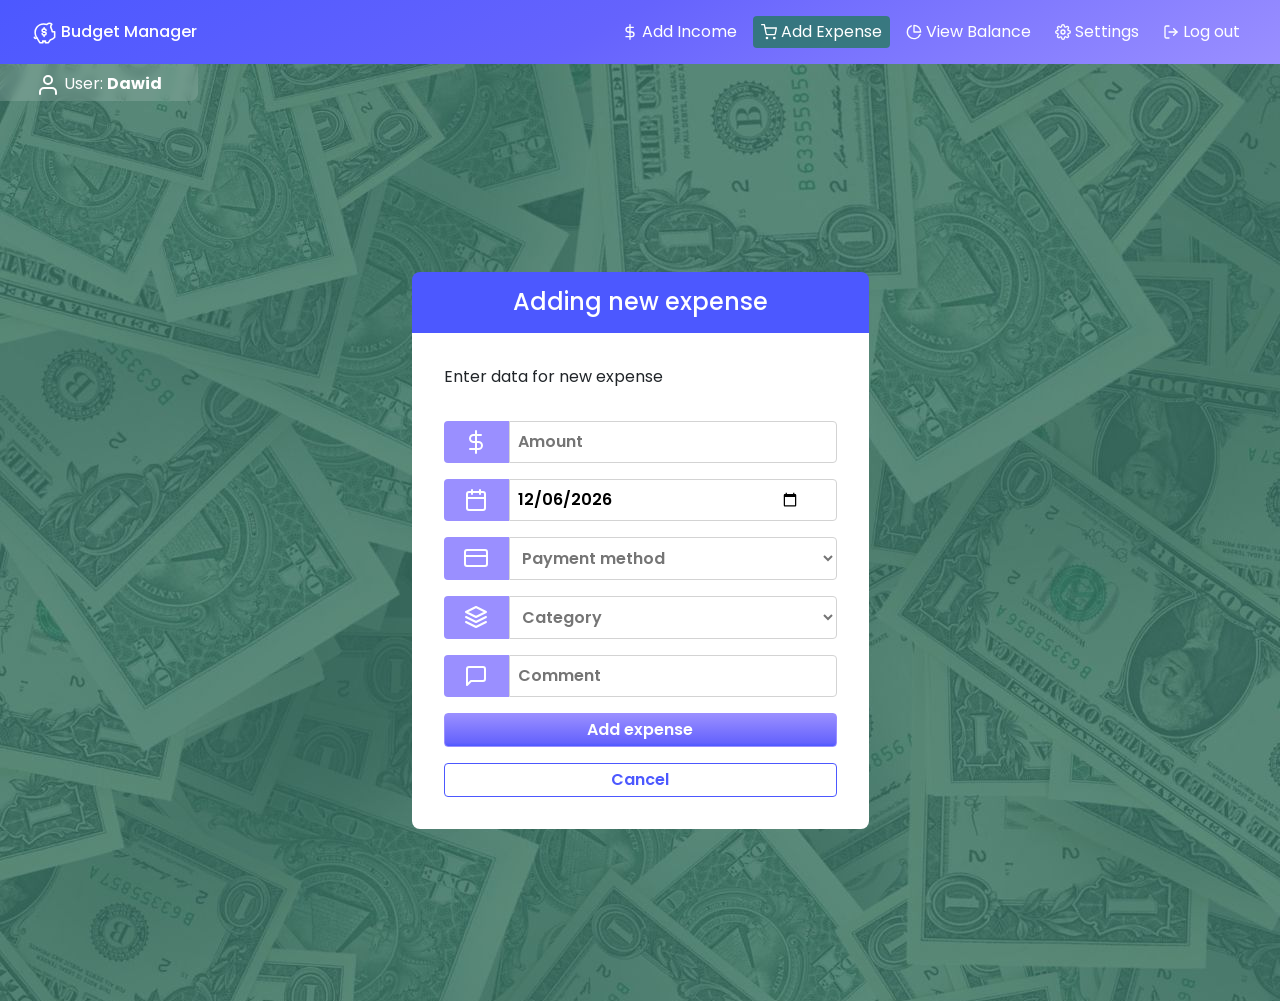
==== addExpense.html @ 86179583 "Added user bar for add expense page" ====
<!DOCTYPE html>
<html lang="en">
<head>
    <meta charset="UTF-8">
    <meta name="viewport" content="width=device-width, initial-scale=1.0">
    <title>Document</title>
    <link rel="preconnect" href="https://fonts.googleapis.com">
    <link rel="preconnect" href="https://fonts.gstatic.com" crossorigin>
    <link href="https://fonts.googleapis.com/css2?family=Poppins:ital,wght@0,100;0,200;0,300;0,400;0,500;0,600;0,700;0,800;0,900;1,100;1,200;1,300;1,400;1,500;1,600;1,700;1,800;1,900&display=swap" rel="stylesheet">

    <link href="https://cdn.jsdelivr.net/npm/bootstrap@5.3.8/dist/css/bootstrap.min.css" rel="stylesheet" integrity="sha384-sRIl4kxILFvY47J16cr9ZwB07vP4J8+LH7qKQnuqkuIAvNWLzeN8tE5YBujZqJLB" crossorigin="anonymous">
    <link rel="stylesheet" href="styles.css">
</head>
<body>
    <header class="py-3">
        <div class="container-fluid header-container d-flex align-items-center justify-content-between">
            <a href="homePage.html" class="logo">
                <img src="assets/images/piggy-bank-icon.svg" height="25px"/>
                <h1 class="h6">Budget <br>Manager</h1>   
            </a>
            <nav class="site-nav navbar-expand-md">
                <button class="open-menu" data-bs-toggle="offcanvas" data-bs-target="#offcanvasRight" aria-controls="offcanvasRight">
                    <img src="assets/images/navbar/menu.svg" alt="Open mobile menu">
                </button>
                <div class="offcanvas offcanvas-end offcanvas-md" tabindex="-1" id="offcanvasRight" aria-labelledby="offcanvasRightLabel">
                    <div class="offcanvas-header">
                        <div class="logo">
                            <img src="assets/images/piggy-bank-icon.svg" height="25px"/>
                            <p class="h6">Budget <br>Manager</p>   
                        </div> 
                        <button type="button" class="btn-close btn-close-white" data-bs-dismiss="offcanvas" aria-label="Close"></button>
                    </div>
                    <div class="offcanvas-body">
                        <ul class="nav-menu">
                            <li class="nav-item">
                                <a class="navbar-button" href="#">
                                    <img src="assets/images/navbar/dollar-sign.svg" height="16px"/>
                                    <span>Add Income</span>
                                </a>
                            </li>
                            <li class="nav-item">
                                <a class="navbar-button active" href="#">
                                    <img src="assets/images/navbar/shopping-cart.svg" height="16px"/>
                                    <span>Add Expense</span>
                                </a>
                            </li>
                            <li class="nav-item">
                                <a class="navbar-button" href="#">
                                    <img src="assets/images/navbar/pie-chart.svg" height="16px"/>
                                    <span>View Balance</span>
                                </a>
                            </li>
                            <li class="nav-item">
                                <a class="navbar-button" href="#">
                                    <img src="assets/images/navbar/settings.svg" height="16px"/>
                                    <span>Settings</span>
                                </a>
                            </li>
                            <li class="nav-item">
                                <a class="navbar-button" href="index.html">
                                    <img src="assets/images/navbar/log-out.svg" height="16px"/>
                                    <span>Log out</span>
                                </a>
                            </li>
                        </ul>
                    </div>
                </div>
            </nav> 
        </div>
    </header>
    <div class="user-bar">
        <div class="container-fluid header-container">
            <div class="user-bar-text mt-1">
                <img src="assets/images/forms/person-icon.svg" alt="User icon">
                <span>User: <strong>Dawid</strong></span>
            </div>
        </div>
    </div>
    <main class="container">
        <div class="add-expense-section" >
            <h2 id="formTitle" class="form-header h4">Adding new expense</h2> 
            <div class="form-card"> 
                <div class="description">
                    <p>Enter data for new expense</p>
                </div>
                <form aria-labelledby="formTitle" novalidate>
                    <div class="fields">
                        <div class="container field-control">
                            <div class="row input-wrapper">
                                <span class="col-2 input-symbol">
                                    <img src="assets/images/forms/dollar-sign.svg" alt="" aria-hidden="true"/>
                                </span>
                                <label for="amount" class="visually-hidden">Amount</label>
                                <input id="amount" name="amount" class="col field" type="number" placeholder="Amount" autocomplete="amount" inputmode="decimal" required>
                                <img class="error-icon" src="assets/images/forms/validate-icon.svg" alt="" aria-hidden="true"/>
                            </div>
                        </div>
                        <div class="container field-control">
                            <div class="row input-wrapper">
                                <span class="col-2 input-symbol">
                                    <img src="assets/images/forms/calendar.svg" alt="" aria-hidden="true"/>
                                </span>
                                <label for="expenseDate" class="visually-hidden">Date</label>
                                <input id="expenseDate" name="date" class="col field" type="date" value="2026-03-12" required>
                            </div>
                        </div>
                        <div class="container field-control">
                            <div class="row input-wrapper">
                                <span class="col-2 input-symbol">
                                    <img src="assets/images/forms/credit-card.svg" alt="" aria-hidden="true"/>
                                </span>
                                <label for="paymentMethod" class="visually-hidden">Payment method</label>
                                <select id="paymentMethod" name="paymentMethod" class="col field select-field" required>
                                        <option value="" selected disabled hidden>Payment method</option>
                                        <option class="dropdown-item">Cash</option>
                                        <option class="dropdown-item">Credit card</option>
                                        <option class="dropdown-item">Debit card</option>
                                </select>
                            </div>
                        </div>
                        <div class="container field-control">
                            <div class="row input-wrapper">
                                <span class="col-2 input-symbol">
                                    <img src="assets/images/forms/layers.svg" alt="" aria-hidden="true"/>
                                </span>
                                <label for="category" class="visually-hidden">Category</label>
                                <select id="category" name="category" class="col field select-field" required>
                                    <option value="" selected disabled hidden>Category</option>
                                    <option value="food">Food</option>
                                    <option value="apartment">Apartment</option>
                                    <option value="transport">Transport</option>
                                    <option value="telecommunication">Telecommunication</option>
                                    <option value="healthcare">Healthcare</option>
                                    <option value="clothes">Clothes</option>
                                    <option value="hygiene">Hygiene</option>
                                    <option value="children">Children</option>
                                    <option value="recreation">Recreation</option>
                                    <option value="trips">Trips</option>
                                    <option value="learning">Learning</option>
                                    <option value="books">Books</option>
                                    <option value="savings">Savings</option>
                                    <option value="retirement">Retirement</option>
                                    <option value="debt-repayment">Debt repayment</option>
                                    <option value="donation">Donation</option>
                                    <option value="other">Other</option>
                                </select>
                            </div>
                        </div>
                        <div class="container field-control">
                            <div class="row input-wrapper">
                                <span class="col-2 input-symbol">
                                    <img src="assets/images/forms/message-square.svg" alt="" aria-hidden="true"/>
                                </span>
                                <label for="comment" class="visually-hidden">Comment</label>
                                <input id="comment" name="comment" class="col field" type="text" placeholder="Comment" autocomplete="amount" required>
                                <img class="error-icon" src="assets/images/forms/validate-icon.svg" alt="" aria-hidden="true"/>
                            </div>
                        </div>
                        <button class="button-primary submit addExpense" type="submit">Add expense</button>
                        <a class="button-outline" href="homePage.html">Cancel</a>
                    </div>
                </form>
            </div>
        </div> 
    </main>
<script src="https://cdn.jsdelivr.net/npm/bootstrap@5.3.8/dist/js/bootstrap.bundle.min.js" integrity="sha384-FKyoEForCGlyvwx9Hj09JcYn3nv7wiPVlz7YYwJrWVcXK/BmnVDxM+D2scQbITxI" crossorigin="anonymous"></script>
<script src="https://ajax.googleapis.com/ajax/libs/jquery/3.7.1/jquery.min.js"></script>
<script src="index.js" charset="UTF-8"></script>
</body>
</html>
---- styles.css ----
:root{
    --radius-card: 0.5rem;
    --radius-button: 0.25rem;
    --radius-field: 0.25rem;

    --spacing-1: 0.25rem;
    --spacing-2: 0.5rem;
    --spacing-3: 0.75rem;
    --spacing-4: 1rem;
    --spacing-5: 1.5rem;
    --spacing-6: 2rem;
    --spacing-7: 3rem;

    --hero-overlap: clamp(-14px, -2.5vw, -20px);

    --primary-color: rgb(76, 88, 255);
    --secondary-color: rgb(154, 143, 255);
    --field-color: rgb(211, 211, 211);
    --dropdown-color: rgb(117, 117, 117);
    --errors-color: rgb(255, 0, 0);
    --navbar-button-color: rgba(11, 124, 39, 0.582);

    --user-bar-background: rgba(255, 255, 255, 0.15);
    --user-bar-blur: blur(4px);

    --card-background: hsla(0, 0%, 100%, 0.712); 

    --menu-button-background: rgba(136, 171, 247, 0.178);
    --button-shadow: 0 2px 10px hsla(241, 82%, 42%, 0.25);

    --gradient-active-button: linear-gradient( 
    to bottom, 
        var(--secondary-color) 0%, 
        rgb(101, 99, 253) 90%, 
        var(--primary-color) 100%
    );
    --gradient-pressed-button: linear-gradient(
        to top,
        var(--secondary-color) 0%, 
        rgb(101, 99, 253) 90%, 
        var(--primary-color) 100%
    );
    --gradient-disabled-button: linear-gradient(
        to bottom,
        var(--secondary-color),
        var(--secondary-color),
        var(--secondary-color)
    );

    --gradient-header: 
    linear-gradient(330deg,var(--secondary-color) 0%, rgb(101, 99, 253) 53%, var(--primary-color) 100%);

    --font-weight-medium: 500;
    --font-weight-semibold: 600;
}

header{
    background: var(--gradient-header);
}

.header-container{
    padding-left:1rem;
    padding-right:1rem;
}

.logo{
    display: flex;
    align-items: center;
    gap: var(--spacing-1);
    color: white;
    text-decoration: none;
}

a.logo:hover{
    opacity: 0.9;
}

.logo h1{
    margin: 0;
}

.open-menu{
    border: none;
    background: none;
}

.offcanvas{
    background: var(--gradient-header);
}

ul{
    list-style: none;
    padding: 0;
    margin: 0;
}

.user-bar{
    display: inline-flex;

    background: var(--user-bar-background);
    color: white;

    padding: var(--spacing-1) var(--spacing-1);
    border-radius: 0 0 var(--radius-card) 0;

    backdrop-filter: var(--user-bar-blur);
}

.user-bar-text{
    color: white
}

body{
    background-image: url(assets/images/background-image.jpg);
    font-family: "Poppins", sans-serif;
}

main{
    display: flex;
    flex-direction: column;
    justify-content: center;
    align-items: center;
    min-height: 100svh;
    margin: auto;
}

.homePage-menu {
    display: grid;
    grid-template-columns: 1fr 1fr;
    gap: 1rem;
    width: 100%;
}

.hero{
    display: flex;
    flex-direction: column;
    align-items: flex-end;
    justify-content: center;
    padding: var(--spacing-6);
}

.hero_card{
    background-color: var(--card-background);
    max-width: 600px;
    padding: var(--spacing-5);
    border-radius: var(--radius-card);
}

.hero_card h1{
    color: var(--primary-color);
}

.hero_card p{
    text-align: justify;
}

.hero_card span{
    color: var(--primary-color);
}

.menu-card{
    display: flex;
    flex-direction: column;
    align-items: center;
    background-color: var(--card-background);
    max-width: 600px;
    padding: var(--spacing-5);
    border-radius: var(--radius-card);
    gap: var(--spacing-4);
}

.form-card{
    display: flex;
    flex-direction: column;
    background-color: white;
    padding: var(--spacing-6);
    gap: var(--spacing-4);
    border-radius: 0 0 var(--radius-card) var(--radius-card);
}

.fields{
    display: flex;
    flex-direction: column;
    gap: var(--spacing-4);
}

.form-header{
    background-color: var(--primary-color);
    margin: 0;
    padding: var(--spacing-4);
    border-radius: var(--radius-card) var(--radius-card) 0 0;
    text-align: center;
    color: white;
}

.field-control{
    display: flex;
    position: relative;
    flex-direction: column;
    gap: var(--spacing-1);
}

.input-wrapper{
    position: relative;
    display: flex;
    flex-direction: row;
}

.input-symbol{
    padding: var(--spacing-2) var(--spacing-1);
    background-color: var(--secondary-color);
    border-radius: var(--radius-field) 0 0 var(--radius-field);
    text-align: center;
}

.field{
    border: 1px solid var(--field-color);
    padding: var(--spacing-2);
    border-radius: 0 var(--radius-field) var(--radius-field) 0;
    font-weight: var(--font-weight-semibold);
    width: 100%;
    box-sizing: border-box;
    padding-right: 36px;
}

.field:focus-visible{
    outline: none;
    border: 1px solid var(--secondary-color);
}

.validate-border{
    border: 1px solid var(--errors-color) !important;;
}

.validation-message{
    color: var(--errors-color);
    font-size: 0.65rem;
    text-align: right;
    font-style: italic;
    margin: 0;
}

.error-icon{
    position: absolute;
    height: 20px;
    width: 20px;
    left: 90%;
    top: 50%;
    transform: translateY(-50%);
    padding: 0;
    margin: 0;
    display: none;
}

.forwarding a{
    text-decoration: none;
    color: var(--primary-color);
}

.forwarding a:hover{
    color: var(--secondary-color);
}

.button-primary{
    text-align: center;
    text-decoration: none;
    background: var(--gradient-active-button);
    border-radius: var(--radius-button);
    border: 1px solid var(--secondary-color);
    padding: var(--spacing-1);
    color: white;
    font-weight: var(--font-weight-semibold);
}

.button-primary:not(:disabled):hover{
    box-shadow: var(--button-shadow);
}

.button-primary:not(:disabled):active{
    background: var(--gradient-pressed-button);
}

.button-primary:disabled{
    background: var(--gradient-disabled-button);
}

.button-outline{
    display: flex;
    align-items: center;
    justify-content: center;
    text-align: center;
    text-decoration: none;
    background: none;
    gap: var(--spacing-1);
    border-radius: var(--radius-button);
    border: 1px solid var(--primary-color);
    padding: var(--spacing-1);
    color: var(--primary-color);
    font-weight: var(--font-weight-semibold);
}

.button-outline:not(:disabled):hover{
    background: var(--secondary-color);
    color: white;
}

.navbar-button{
    display: flex;
    justify-content: center;
    align-items: center;
    gap: var(--spacing-1);
    text-align: center;
    text-decoration: none;
    background: none;
    border: none;
    color: white;
    padding: var(--spacing-1) var(--spacing-2);
    border-radius: var(--radius-button);
    white-space: nowrap;
}

.menu-list {
    width: 100%;
}

.menu-button{
    display: flex;
    flex-direction: column;
    justify-content: center;
    align-items: center;
    text-align: center;
    gap: var(--spacing-1);
    text-decoration: none;
    padding: var(--spacing-1) var(--spacing-2);
    width: 100%;
    color: var(--accent-color);
    border: 1px solid var(--accent-color);
    border-radius: var(--radius-button);
}

.menu-button:hover {
    background: var(--background-color);
    box-shadow: var(--shadow-color);
}

.menu-button[data-tone="income"]   
{ --accent-color: #1f9d39; 
    --background-color: rgba(171, 247, 136, 0.178); 
    --shadow-color: 0 2px 10px hsla(118, 82%, 42%, 0.25);
}
.menu-button[data-tone="expense"]  
{ 
    --accent-color: #f05a28; 
    --background-color: rgba(247, 136, 136, 0.178);
    --shadow-color: 0 2px 10px hsla(0, 82%, 42%, 0.25);
}
.menu-button[data-tone="balance"]  
{ 
    --accent-color: #d89a00; 
    --background-color: rgba(247, 230, 136, 0.178);
    --shadow-color: 0 2px 10px hsla(54, 82%, 42%, 0.25);
}
.menu-button[data-tone="settings"] 
{ 
    --accent-color: #9d49ec; 
    --background-color: rgba(225, 136, 247, 0.178);
    --shadow-color: 0 2px 10px hsla(288, 82%, 42%, 0.25);
}

.menu-button span {
    display: flex;
    align-items: center;
}

.navbar-button:not(:disabled):hover{
    background: var(--navbar-button-color);
}

.navbar-button.active {
    background: var(--navbar-button-color);
    pointer-events: none;
    cursor: default;
}

.select-field{
    text-decoration: none;
    background: none;
    gap: var(--spacing-1);
    border-radius: 0 var(--radius-button) var(--radius-button) 0;
    border: 1px solid var(--field-color);
    padding: var(--spacing-2);
    font-weight: var(--font-weight-semibold);

    cursor: pointer;
}

.select-field:invalid{
    color: var(--dropdown-color);
}

.select-field:not(:disabled):hover{
    border: 1px solid var(--secondary-color);
    color: var(--primary-color);
}



@media (min-width: 768px){
    .logo h1 br{
        display: none;
    }

    .nav-menu{
        display: flex;
        flex-direction: row;
        gap: var(--spacing-2);

        position: static;
        background: none;
        border: none;
        box-shadow: none;
        padding: 0;
        margin: 0;
    }

    .offcanvas{
        background: none;
    }

    .menu{
        width: 20%;
        min-width: 400px;
    }

    .open-menu{
        display: none;
    }

    .header-container{
        padding-left: var(--spacing-6);
        padding-right: var(--spacing-6);
    }
}
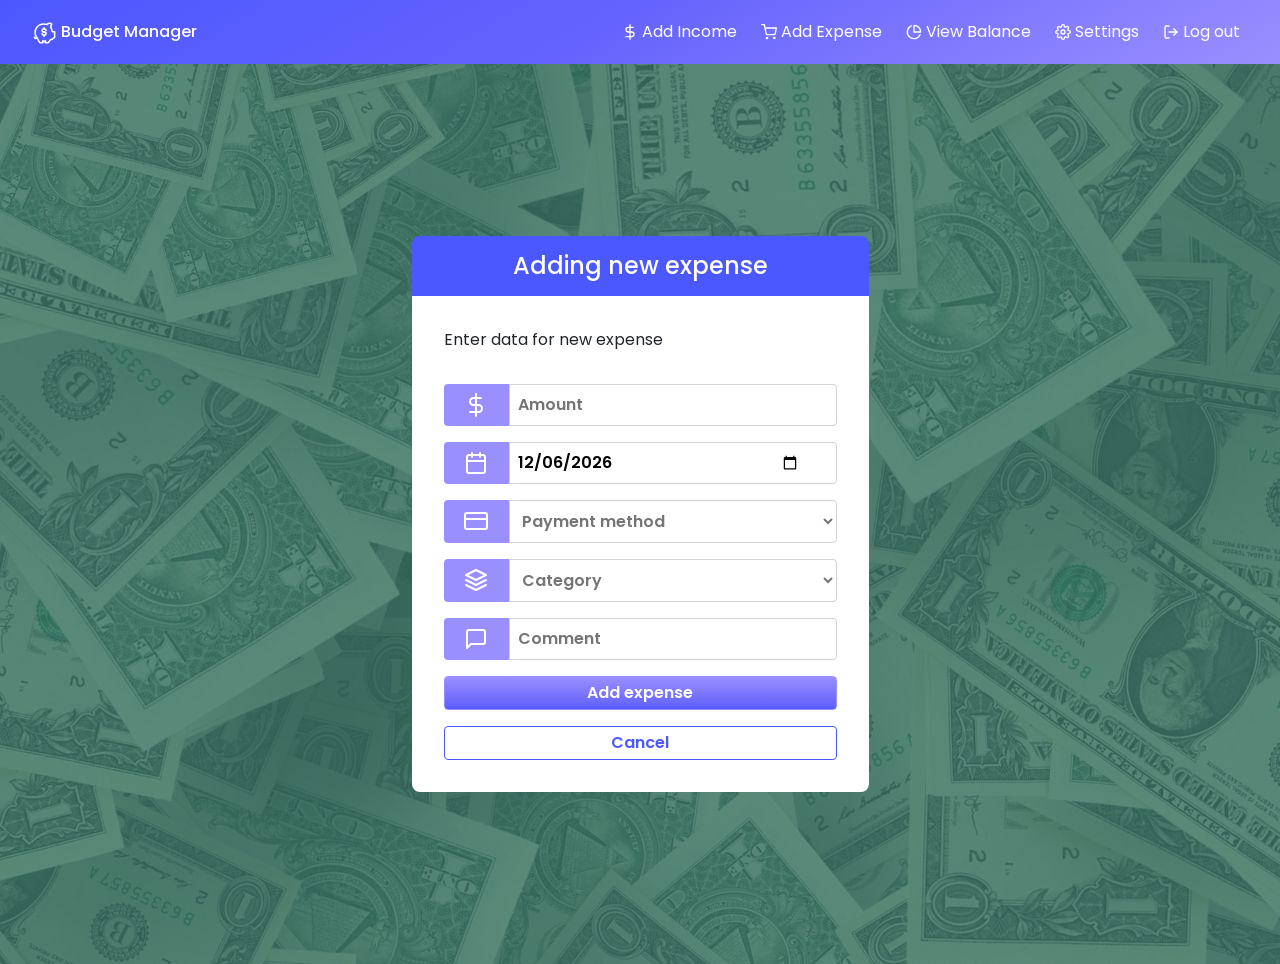
==== commit 6773f8f6: "Added layout for view balance page" ====
--- a/addExpense.html
+++ b/addExpense.html
@@ -39,13 +39,13 @@
                                 </a>
                             </li>
                             <li class="nav-item">
-                                <a class="navbar-button active" href="#">
+                                <a class="navbar-button" href="#">
                                     <img src="assets/images/navbar/shopping-cart.svg" height="16px"/>
                                     <span>Add Expense</span>
                                 </a>
                             </li>
                             <li class="nav-item">
-                                <a class="navbar-button" href="#">
+                                <a class="navbar-button" href="viewBalance.html">
                                     <img src="assets/images/navbar/pie-chart.svg" height="16px"/>
                                     <span>View Balance</span>
                                 </a>
@@ -68,16 +68,8 @@
             </nav> 
         </div>
     </header>
-    <div class="user-bar">
-        <div class="container-fluid header-container">
-            <div class="user-bar-text mt-1">
-                <img src="assets/images/forms/person-icon.svg" alt="User icon">
-                <span>User: <strong>Dawid</strong></span>
-            </div>
-        </div>
-    </div>
-    <main class="container">
-        <div class="add-expense-section" >
+    <main class="container main-centered">
+        <section class="add-expense-section" >
             <h2 id="formTitle" class="form-header h4">Adding new expense</h2> 
             <div class="form-card"> 
                 <div class="description">
@@ -161,7 +153,7 @@
                     </div>
                 </form>
             </div>
-        </div> 
+        </section> 
     </main>
 <script src="https://cdn.jsdelivr.net/npm/bootstrap@5.3.8/dist/js/bootstrap.bundle.min.js" integrity="sha384-FKyoEForCGlyvwx9Hj09JcYn3nv7wiPVlz7YYwJrWVcXK/BmnVDxM+D2scQbITxI" crossorigin="anonymous"></script>
 <script src="https://ajax.googleapis.com/ajax/libs/jquery/3.7.1/jquery.min.js"></script>
--- a/styles.css
+++ b/styles.css
@@ -115,19 +115,42 @@
     font-family: "Poppins", sans-serif;
 }
 
-main{
+.main-centered{
     display: flex;
     flex-direction: column;
     justify-content: center;
     align-items: center;
     min-height: 100svh;
     margin: auto;
+}
+
+.balance-main{
+    justify-content: flex-start;
+    align-items: stretch;
+    min-height: auto;
+    padding: var(--spacing-5) var(--spacing-4);
+}
+
+.balance-section{
+    width: 80%;
+    max-width: 800px;
+    margin: 0 auto;
+}
+
+.transactions-category{
+    padding: var(--spacing-1) 0;
+     border-bottom: 1px solid rgba(0,0,0,0.1);
+}
+
+.chart-container{
+    max-width: 500px;
+    margin: 0 auto;
 }
 
 .homePage-menu {
     display: grid;
     grid-template-columns: 1fr 1fr;
-    gap: 1rem;
+    gap: var(--spacing-4);
     width: 100%;
 }
 
@@ -376,12 +399,6 @@
     background: var(--navbar-button-color);
 }
 
-.navbar-button.active {
-    background: var(--navbar-button-color);
-    pointer-events: none;
-    cursor: default;
-}
-
 .select-field{
     text-decoration: none;
     background: none;
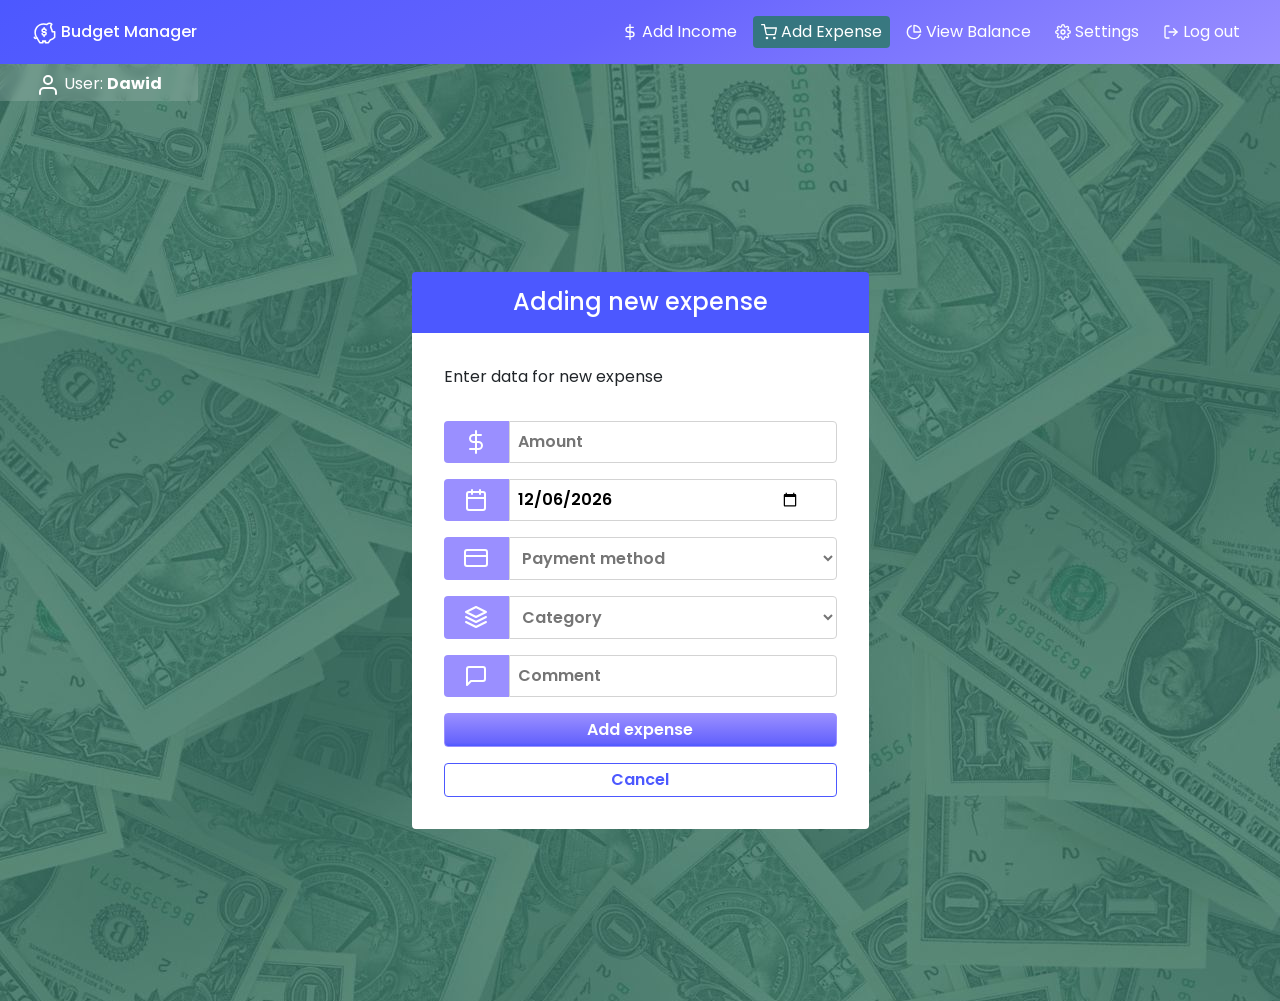
==== commit 1c92931d: "Merge branch 'feature/view-balance'" ====
--- a/addExpense.html
+++ b/addExpense.html
@@ -39,7 +39,7 @@
                                 </a>
                             </li>
                             <li class="nav-item">
-                                <a class="navbar-button" href="#">
+                                <a class="navbar-button active" href="#">
                                     <img src="assets/images/navbar/shopping-cart.svg" height="16px"/>
                                     <span>Add Expense</span>
                                 </a>
@@ -68,6 +68,16 @@
             </nav> 
         </div>
     </header>
+    <div class="user-bar">
+        <div class="container-fluid header-container">
+            <div class="user-bar-text mt-1">
+                <img src="assets/images/forms/person-icon.svg" alt="User icon">
+                <span>User: <strong>Dawid</strong></span>
+            </div>
+        </div>
+    </div>
+    <main class="container">
+        <div class="add-expense-section" >
     <main class="container main-centered">
         <section class="add-expense-section" >
             <h2 id="formTitle" class="form-header h4">Adding new expense</h2> 
--- a/styles.css
+++ b/styles.css
@@ -1,5 +1,5 @@
 :root{
-    --radius-card: 0.5rem;
+    --radius-card: 0.25rem;
     --radius-button: 0.25rem;
     --radius-field: 0.25rem;
 
@@ -139,7 +139,7 @@
 
 .transactions-category{
     padding: var(--spacing-1) 0;
-     border-bottom: 1px solid rgba(0,0,0,0.1);
+    border-bottom: 1px solid rgba(0,0,0,0.1);
 }
 
 .chart-container{
@@ -308,9 +308,6 @@
 }
 
 .button-outline{
-    display: flex;
-    align-items: center;
-    justify-content: center;
     text-align: center;
     text-decoration: none;
     background: none;
@@ -397,6 +394,12 @@
 
 .navbar-button:not(:disabled):hover{
     background: var(--navbar-button-color);
+}
+
+.navbar-button.active {
+    background: var(--navbar-button-color);
+    pointer-events: none;
+    cursor: default;
 }
 
 .select-field{
@@ -449,7 +452,7 @@
         min-width: 400px;
     }
 
-    .open-menu{
+    .site-nav > .open-menu{
         display: none;
     }
 
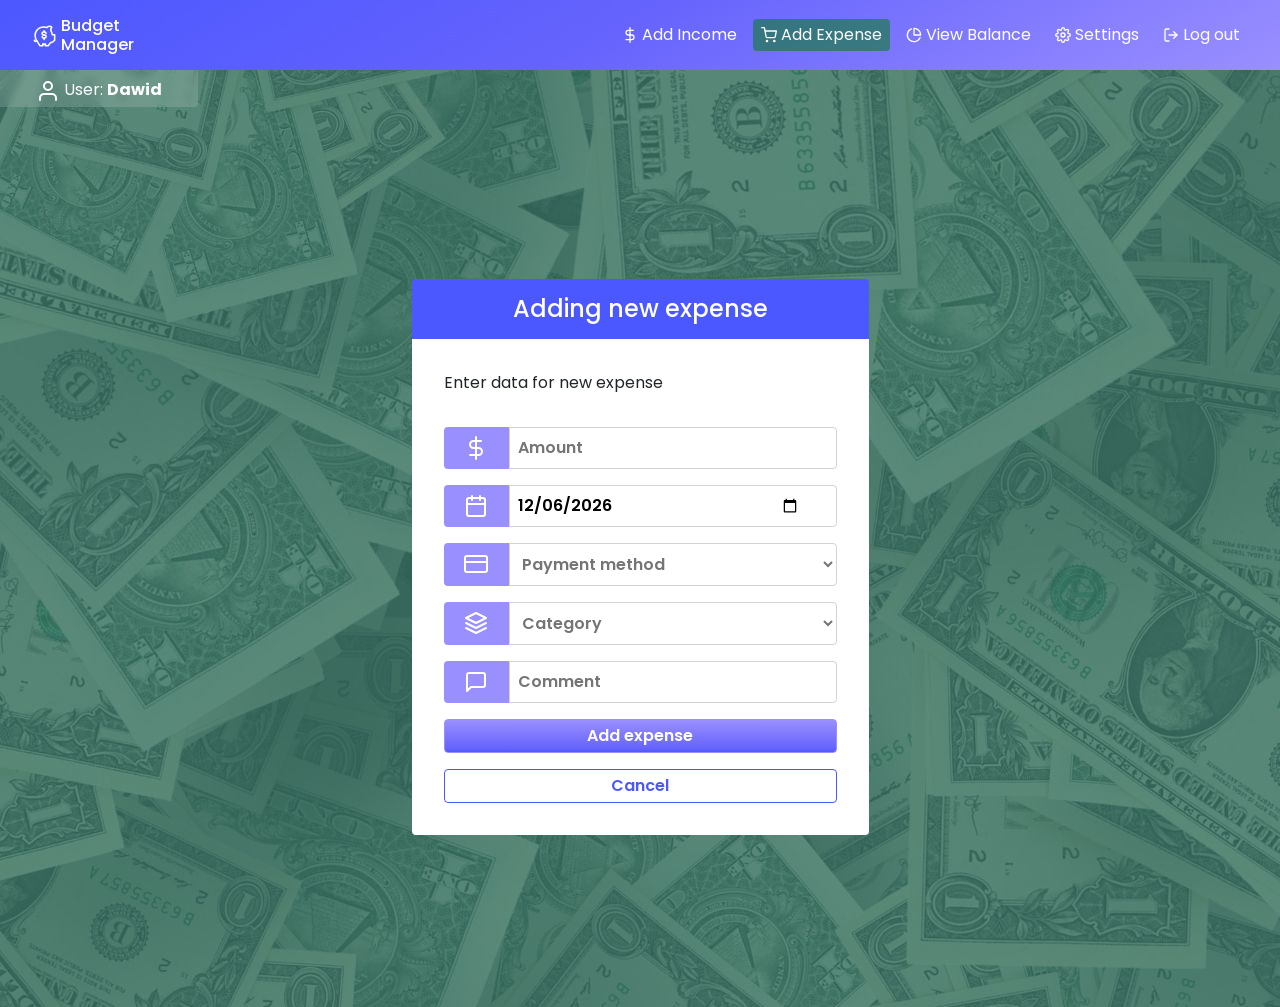
==== commit f2bd1038: "Fixed semantics for html" ====
--- a/addExpense.html
+++ b/addExpense.html
@@ -9,24 +9,24 @@
     <link href="https://fonts.googleapis.com/css2?family=Poppins:ital,wght@0,100;0,200;0,300;0,400;0,500;0,600;0,700;0,800;0,900;1,100;1,200;1,300;1,400;1,500;1,600;1,700;1,800;1,900&display=swap" rel="stylesheet">
 
     <link href="https://cdn.jsdelivr.net/npm/bootstrap@5.3.8/dist/css/bootstrap.min.css" rel="stylesheet" integrity="sha384-sRIl4kxILFvY47J16cr9ZwB07vP4J8+LH7qKQnuqkuIAvNWLzeN8tE5YBujZqJLB" crossorigin="anonymous">
-    <link rel="stylesheet" href="styles.css">
+    <link rel="stylesheet" href="assets/css/styles.css">
 </head>
 <body>
     <header class="py-3">
         <div class="container-fluid header-container d-flex align-items-center justify-content-between">
             <a href="homePage.html" class="logo">
-                <img src="assets/images/piggy-bank-icon.svg" height="25px"/>
-                <h1 class="h6">Budget <br>Manager</h1>   
+                <img src="assets/images/piggy-bank-icon.svg" height="25" alt="">
+                <span class="h6">Budget <br>Manager</span>   
             </a>
             <nav class="site-nav navbar-expand-md">
                 <button class="open-menu" data-bs-toggle="offcanvas" data-bs-target="#offcanvasRight" aria-controls="offcanvasRight">
                     <img src="assets/images/navbar/menu.svg" alt="Open mobile menu">
                 </button>
-                <div class="offcanvas offcanvas-end offcanvas-md" tabindex="-1" id="offcanvasRight" aria-labelledby="offcanvasRightLabel">
+                <div class="offcanvas offcanvas-end offcanvas-md" tabindex="-1" id="offcanvasRight">
                     <div class="offcanvas-header">
                         <div class="logo">
-                            <img src="assets/images/piggy-bank-icon.svg" height="25px"/>
-                            <p class="h6">Budget <br>Manager</p>   
+                            <img src="assets/images/piggy-bank-icon.svg" height="25" alt="">
+                            <span class="h6">Budget <br>Manager</span>   
                         </div> 
                         <button type="button" class="btn-close btn-close-white" data-bs-dismiss="offcanvas" aria-label="Close"></button>
                     </div>
@@ -34,31 +34,31 @@
                         <ul class="nav-menu">
                             <li class="nav-item">
                                 <a class="navbar-button" href="#">
-                                    <img src="assets/images/navbar/dollar-sign.svg" height="16px"/>
+                                    <img src="assets/images/navbar/dollar-sign.svg" height="16" alt="">
                                     <span>Add Income</span>
                                 </a>
                             </li>
                             <li class="nav-item">
                                 <a class="navbar-button active" href="#">
-                                    <img src="assets/images/navbar/shopping-cart.svg" height="16px"/>
+                                    <img src="assets/images/navbar/shopping-cart.svg" height="16" alt="">
                                     <span>Add Expense</span>
                                 </a>
                             </li>
                             <li class="nav-item">
                                 <a class="navbar-button" href="viewBalance.html">
-                                    <img src="assets/images/navbar/pie-chart.svg" height="16px"/>
+                                    <img src="assets/images/navbar/pie-chart.svg" height="16" alt="">
                                     <span>View Balance</span>
                                 </a>
                             </li>
                             <li class="nav-item">
                                 <a class="navbar-button" href="#">
-                                    <img src="assets/images/navbar/settings.svg" height="16px"/>
+                                    <img src="assets/images/navbar/settings.svg" height="16" alt="">
                                     <span>Settings</span>
                                 </a>
                             </li>
                             <li class="nav-item">
                                 <a class="navbar-button" href="index.html">
-                                    <img src="assets/images/navbar/log-out.svg" height="16px"/>
+                                    <img src="assets/images/navbar/log-out.svg" height="16" alt="">
                                     <span>Log out</span>
                                 </a>
                             </li>
@@ -77,53 +77,51 @@
         </div>
     </div>
     <main class="container">
-        <div class="add-expense-section" >
-    <main class="container main-centered">
-        <section class="add-expense-section" >
-            <h2 id="formTitle" class="form-header h4">Adding new expense</h2> 
-            <div class="form-card"> 
-                <div class="description">
-                    <p>Enter data for new expense</p>
-                </div>
-                <form aria-labelledby="formTitle" novalidate>
+        <section class="container main-centered">
+            <div class="add-expense-section" >
+                <h2 id="formTitle" class="form-header h4">Adding new expense</h2> 
+                <form class="form-card"> 
+                    <div class="description">
+                        <p>Enter data for new expense</p>
+                    </div>
                     <div class="fields">
                         <div class="container field-control">
                             <div class="row input-wrapper">
                                 <span class="col-2 input-symbol">
-                                    <img src="assets/images/forms/dollar-sign.svg" alt="" aria-hidden="true"/>
+                                    <img src="assets/images/forms/dollar-sign.svg" alt="">
                                 </span>
                                 <label for="amount" class="visually-hidden">Amount</label>
-                                <input id="amount" name="amount" class="col field" type="number" placeholder="Amount" autocomplete="amount" inputmode="decimal" required>
-                                <img class="error-icon" src="assets/images/forms/validate-icon.svg" alt="" aria-hidden="true"/>
+                                <input id="amount" name="amount" class="col field" type="number" placeholder="Amount" inputmode="decimal" required>
+                                <img class="error-icon" src="assets/images/forms/validate-icon.svg" alt="">
                             </div>
                         </div>
                         <div class="container field-control">
                             <div class="row input-wrapper">
                                 <span class="col-2 input-symbol">
-                                    <img src="assets/images/forms/calendar.svg" alt="" aria-hidden="true"/>
+                                    <img src="assets/images/forms/calendar.svg" alt="">
                                 </span>
                                 <label for="expenseDate" class="visually-hidden">Date</label>
-                                <input id="expenseDate" name="date" class="col field" type="date" value="2026-03-12" required>
+                                <input id="expenseDate" name="date" class="col field" type="date" required>
                             </div>
                         </div>
                         <div class="container field-control">
                             <div class="row input-wrapper">
                                 <span class="col-2 input-symbol">
-                                    <img src="assets/images/forms/credit-card.svg" alt="" aria-hidden="true"/>
+                                    <img src="assets/images/forms/credit-card.svg" alt="">
                                 </span>
                                 <label for="paymentMethod" class="visually-hidden">Payment method</label>
                                 <select id="paymentMethod" name="paymentMethod" class="col field select-field" required>
-                                        <option value="" selected disabled hidden>Payment method</option>
-                                        <option class="dropdown-item">Cash</option>
-                                        <option class="dropdown-item">Credit card</option>
-                                        <option class="dropdown-item">Debit card</option>
-                                </select>
+                                    <option value="" selected disabled hidden>Payment method</option>
+                                    <option class="dropdown-item">Cash</option>
+                                    <option class="dropdown-item">Credit card</option>
+                                    <option class="dropdown-item">Debit card</option>
+                                 </select>
                             </div>
                         </div>
                         <div class="container field-control">
                             <div class="row input-wrapper">
                                 <span class="col-2 input-symbol">
-                                    <img src="assets/images/forms/layers.svg" alt="" aria-hidden="true"/>
+                                    <img src="assets/images/forms/layers.svg" alt="">
                                 </span>
                                 <label for="category" class="visually-hidden">Category</label>
                                 <select id="category" name="category" class="col field select-field" required>
@@ -151,11 +149,11 @@
                         <div class="container field-control">
                             <div class="row input-wrapper">
                                 <span class="col-2 input-symbol">
-                                    <img src="assets/images/forms/message-square.svg" alt="" aria-hidden="true"/>
+                                    <img src="assets/images/forms/message-square.svg" alt="">
                                 </span>
                                 <label for="comment" class="visually-hidden">Comment</label>
-                                <input id="comment" name="comment" class="col field" type="text" placeholder="Comment" autocomplete="amount" required>
-                                <img class="error-icon" src="assets/images/forms/validate-icon.svg" alt="" aria-hidden="true"/>
+                                <input id="comment" name="comment" class="col field" type="text" placeholder="Comment" required>
+                                <img class="error-icon" src="assets/images/forms/validate-icon.svg" alt="">
                             </div>
                         </div>
                         <button class="button-primary submit addExpense" type="submit">Add expense</button>
@@ -165,8 +163,11 @@
             </div>
         </section> 
     </main>
-<script src="https://cdn.jsdelivr.net/npm/bootstrap@5.3.8/dist/js/bootstrap.bundle.min.js" integrity="sha384-FKyoEForCGlyvwx9Hj09JcYn3nv7wiPVlz7YYwJrWVcXK/BmnVDxM+D2scQbITxI" crossorigin="anonymous"></script>
-<script src="https://ajax.googleapis.com/ajax/libs/jquery/3.7.1/jquery.min.js"></script>
-<script src="index.js" charset="UTF-8"></script>
+    <script src="https://cdn.jsdelivr.net/npm/bootstrap@5.3.8/dist/js/bootstrap.bundle.min.js" integrity="sha384-FKyoEForCGlyvwx9Hj09JcYn3nv7wiPVlz7YYwJrWVcXK/BmnVDxM+D2scQbITxI" crossorigin="anonymous"></script>
+    <script src="https://ajax.googleapis.com/ajax/libs/jquery/3.7.1/jquery.min.js"></script>
+    <script src="assets/js/validation.js"></script>
+    <script src="assets/js/modals.js"></script>
+    <script src="assets/js/balance.js"></script>
+    <script src="assets/js/main.js"></script>
 </body>
 </html>
--- a/assets/css/styles.css
+++ b/assets/css/styles.css
@@ -0,0 +1,7 @@
+@import url("./base/variables.css");
+@import url("./base/global.css");
+
+@import url("./components/buttons.css");
+@import url("./components/forms.css");
+@import url("./components/header.css");
+@import url("./components/cards.css");
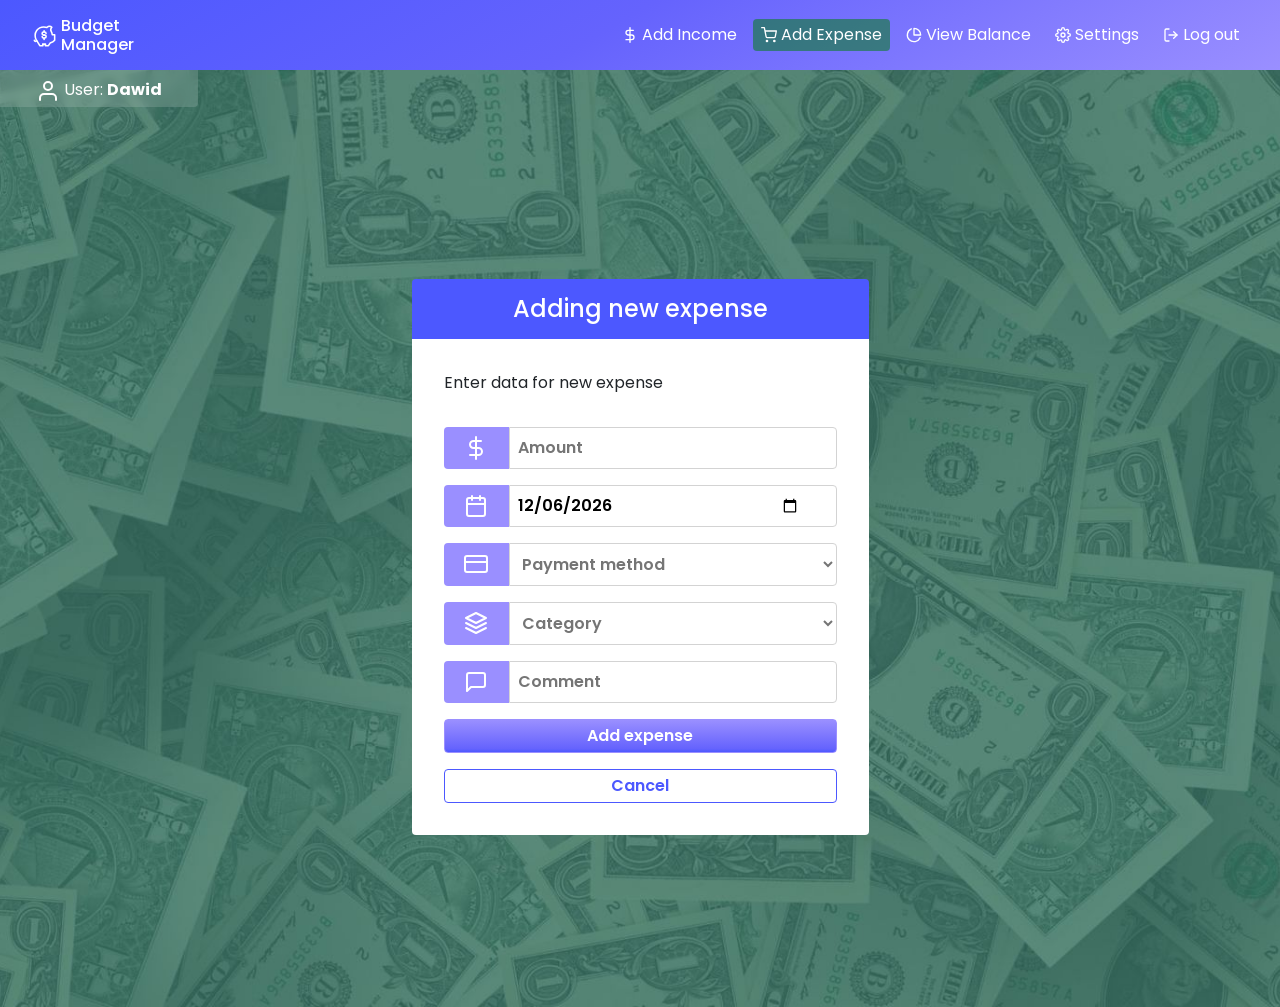
==== commit 9703cd1b: "Added titles for pages" ====
--- a/addExpense.html
+++ b/addExpense.html
@@ -3,7 +3,7 @@
 <head>
     <meta charset="UTF-8">
     <meta name="viewport" content="width=device-width, initial-scale=1.0">
-    <title>Document</title>
+    <title>Budget Manager - Add Expense</title>
     <link rel="preconnect" href="https://fonts.googleapis.com">
     <link rel="preconnect" href="https://fonts.gstatic.com" crossorigin>
     <link href="https://fonts.googleapis.com/css2?family=Poppins:ital,wght@0,100;0,200;0,300;0,400;0,500;0,600;0,700;0,800;0,900;1,100;1,200;1,300;1,400;1,500;1,600;1,700;1,800;1,900&display=swap" rel="stylesheet">
--- a/assets/css/styles.css
+++ b/assets/css/styles.css
@@ -1,7 +1,14 @@
-@import url("./base/variables.css");
-@import url("./base/global.css");
+@import url("base/variables.css");
+@import url("base/global.css");
 
-@import url("./components/buttons.css");
-@import url("./components/forms.css");
-@import url("./components/header.css");
-@import url("./components/cards.css");+@import url("components/buttons.css");
+@import url("components/forms.css");
+@import url("components/header.css");
+@import url("components/cards.css");
+
+body{
+    background-image: url("../images/background-image.jpg");
+    background-size: cover;
+    background-repeat: no-repeat;
+    background-position: center;
+}
